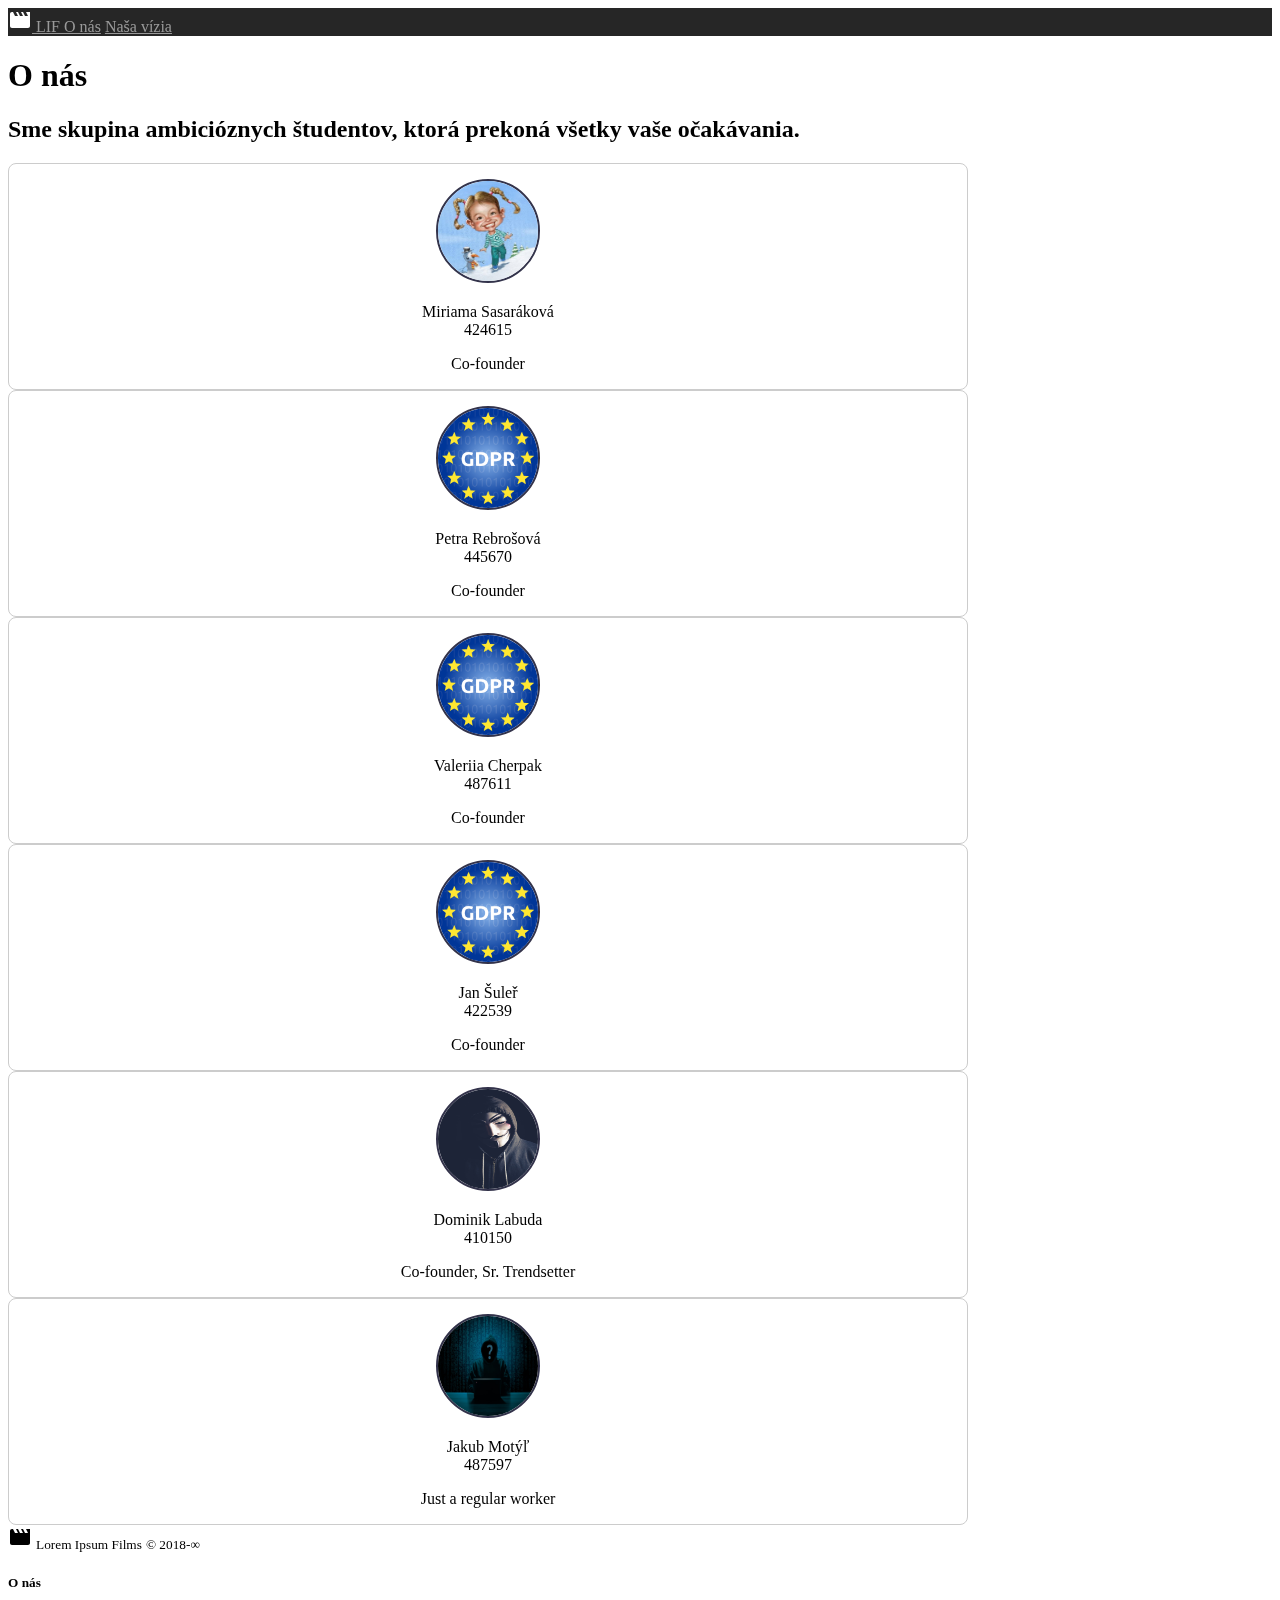
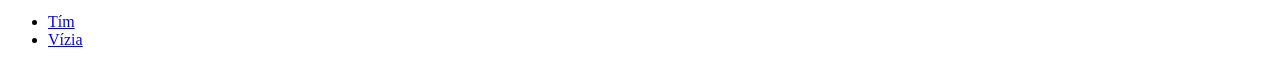
==== about.html @ c72d770b "a" ====
<!doctype html>
<html>

<head>
    <meta charset="utf-8" />
    <meta name="description" content="Greatest movie database in the world" />
    <meta name="author" content="Brave Students" />
    <meta name="viewport" content="width=device-width, initial-scale=1, shrink-to-fit=no">

    <title>Lorem Ipsum Films - O nás</title>
    <link rel="icon" href="img/favicon.png" />

    <link rel="stylesheet" href="https://stackpath.bootstrapcdn.com/bootstrap/4.1.3/css/bootstrap.min.css" integrity="sha384-MCw98/SFnGE8fJT3GXwEOngsV7Zt27NXFoaoApmYm81iuXoPkFOJwJ8ERdknLPMO"
        crossorigin="anonymous" />
    <link rel="stylesheet" href="css/custom.css" />
</head>

<body>
    <nav class="site-header sticky-top py-1">
        <div class="container d-flex flex-column flex-md-row justify-content-between">
            <a class="py-2" href="index.html">
                <svg xmlns="http://www.w3.org/2000/svg" width="24" height="24" viewBox="0 0 24 24">
                    <path d="M18 4l2 4h-3l-2-4h-2l2 4h-3l-2-4H8l2 4H7L5 4H4c-1.1 0-1.99.9-1.99 2L2 18c0 1.1.9 2 2 2h16c1.1 0 2-.9 2-2V4h-4z"
                        fill="white" />
                    <path d="M0 0h24v24H0z" fill="none" />
                </svg>
                LIF
            </a>
            <a class="py-2 d-none d-md-inline-block" href="#">O nás</a>
            <a class="py-2 d-none d-md-inline-block" href="vision.html">Naša vízia</a>
        </div>
    </nav>

    <div class="container">
        <div class="row py-3">
            <div class="col">
                <h1 class="display-4 font-weight-normal text-center">O nás</h1>
            </div>
        </div>
        <div class="row pb-3">
            <div class="col">
                <h2 class="display-5 font-weight-normal text-center">
                    Sme skupina ambicióznych študentov, ktorá prekoná všetky vaše očakávania.
                </h2>
            </div>
        </div>
        <div class="row py-2">
            <div class="col-md-4">
                <div class="card bg-light">
                    <div class="avatar">
                        <img src="img/profiles/miriama.jpg" alt="Miriama Sasaráková" />
                    </div>
                    <div class="content">
                        <p>
                            Miriama Sasaráková<br />
                            424615
                        </p>
                        <p>Co-founder</p>
                    </div>
                </div>
            </div>
            <div class="col-md-4">
                <div class="card bg-light">
                    <div class="avatar">
                        <img src="img/profiles/gdpr.png" alt="Petra Rebrošová" />
                    </div>
                    <div class="content">
                        <p>
                            Petra Rebrošová<br />
                            445670
                        </p>
                        <p>Co-founder</p>
                    </div>
                </div>
            </div>
            <div class="col-md-4">
                <div class="card bg-light">
                    <div class="avatar">
                        <img src="img/profiles/gdpr.png" alt="Valeriia Cherpak" />
                    </div>
                    <div class="content">
                        <p>
                            Valeriia Cherpak<br />
                            487611
                        </p>
                        <p>Co-founder</p>
                    </div>
                </div>
            </div>
        </div>
        <div class="row py-2">
            <div class="col-md-4">
                <div class="card bg-light">
                    <div class="avatar">
                        <img src="img/profiles/gdpr.png" alt="Jan Šuleř" />
                    </div>
                    <div class="content">
                        <p>
                            Jan Šuleř<br />
                            422539
                        </p>
                        <p>Co-founder</p>
                    </div>
                </div>
            </div>
            <div class="col-md-4">
                <div class="card bg-light">
                    <div class="avatar">
                        <img src="img/profiles/dominik.jpg" alt="Dominik Labuda" />
                    </div>
                    <div class="content">
                        <p>
                            Dominik Labuda<br />
                            410150
                        </p>
                        <p>Co-founder, Sr. Trendsetter</p>
                    </div>
                </div>
            </div>
            <div class="col-md-4">
                <div class="card bg-light">
                    <div class="avatar">
                        <img src="img/profiles/hacker.jpg" alt="Jakub Motýľ" />
                    </div>
                    <div class="content">
                        <p>
                            Jakub Motýľ<br />
                            487597
                        </p>
                        <p>Just a regular worker</p>
                    </div>
                </div>
            </div>
        </div>
    </div>

    <footer class="container py-5">
        <div class="row">
            <div class="col-12 col-md">
                <svg xmlns="http://www.w3.org/2000/svg" width="24" height="24" viewBox="0 0 24 24">
                    <path d="M18 4l2 4h-3l-2-4h-2l2 4h-3l-2-4H8l2 4H7L5 4H4c-1.1 0-1.99.9-1.99 2L2 18c0 1.1.9 2 2 2h16c1.1 0 2-.9 2-2V4h-4z" />
                    <path d="M0 0h24v24H0z" fill="none" />
                </svg>
                <small class="d-block mb-3">Lorem Ipsum Films</small>
                <small class="d-block mb-3 text-muted">&copy; 2018-&infin;</small>
            </div>
            <div class="col-6 col-md">
                <h5>O nás</h5>
                <ul class="list-unstyled text-small">
                    <li><a class="text-muted" href="#">Tím</a></li>
                    <li><a class="text-muted" href="vision.html">Vízia</a></li>
                </ul>
            </div>
        </div>
    </footer>

    <script src="https://code.jquery.com/jquery-3.3.1.slim.min.js" integrity="sha384-q8i/X+965DzO0rT7abK41JStQIAqVgRVzpbzo5smXKp4YfRvH+8abtTE1Pi6jizo"
        crossorigin="anonymous"></script>
    <script src="https://cdnjs.cloudflare.com/ajax/libs/popper.js/1.14.3/umd/popper.min.js" integrity="sha384-ZMP7rVo3mIykV+2+9J3UJ46jBk0WLaUAdn689aCwoqbBJiSnjAK/l8WvCWPIPm49"
        crossorigin="anonymous"></script>
    <script src="https://stackpath.bootstrapcdn.com/bootstrap/4.1.3/js/bootstrap.min.js" integrity="sha384-ChfqqxuZUCnJSK3+MXmPNIyE6ZbWh2IMqE241rYiqJxyMiZ6OW/JmZQ5stwEULTy"
        crossorigin="anonymous"></script>
</body>

</html>
---- css/custom.css ----
.container {
    max-width: 960px;
}
.site-header {
    background-color: rgba(0, 0, 0, .85);
    -webkit-backdrop-filter: saturate(180%) blur(20px);
    backdrop-filter: saturate(180%) blur(20px);
}
.site-header a {
    color: #999;
    transition: ease-in-out color .15s;
}
.site-header a:hover {
    color: #fff;
    text-decoration: none;
}
.card {
    overflow: hidden;
    position: relative;
    border: 1px solid #CCC;
    border-radius: 8px;
    text-align: center;
    padding: 0;
    color: rgb(0, 0, 0);
  }

  .card .avatar {
    position: relative;
    margin-top: 15px;
    z-index: 100;
  }
  
  .card .avatar img {
    width: 100px;
    height: 100px;
    -webkit-border-radius: 50%;
    -moz-border-radius: 50%;
    border-radius: 50%;
    border: 2pt solid rgba(0,0,30,0.8);
  }

  nav[data-toggle='toc'] {
    top: 50px;
  }
  
  /* small screens */
  @media (max-width: 768px) {
    /* override stickyness so that the navigation does not follow scrolling */
    nav[data-toggle='toc'] {
      margin-bottom: 42px;
      position: static;
    }
  
    /* don't expand nested items, which pushes down the rest of the page when navigating */
    nav[data-toggle='toc'] .nav .active .nav {
      display: none;
    }
  }
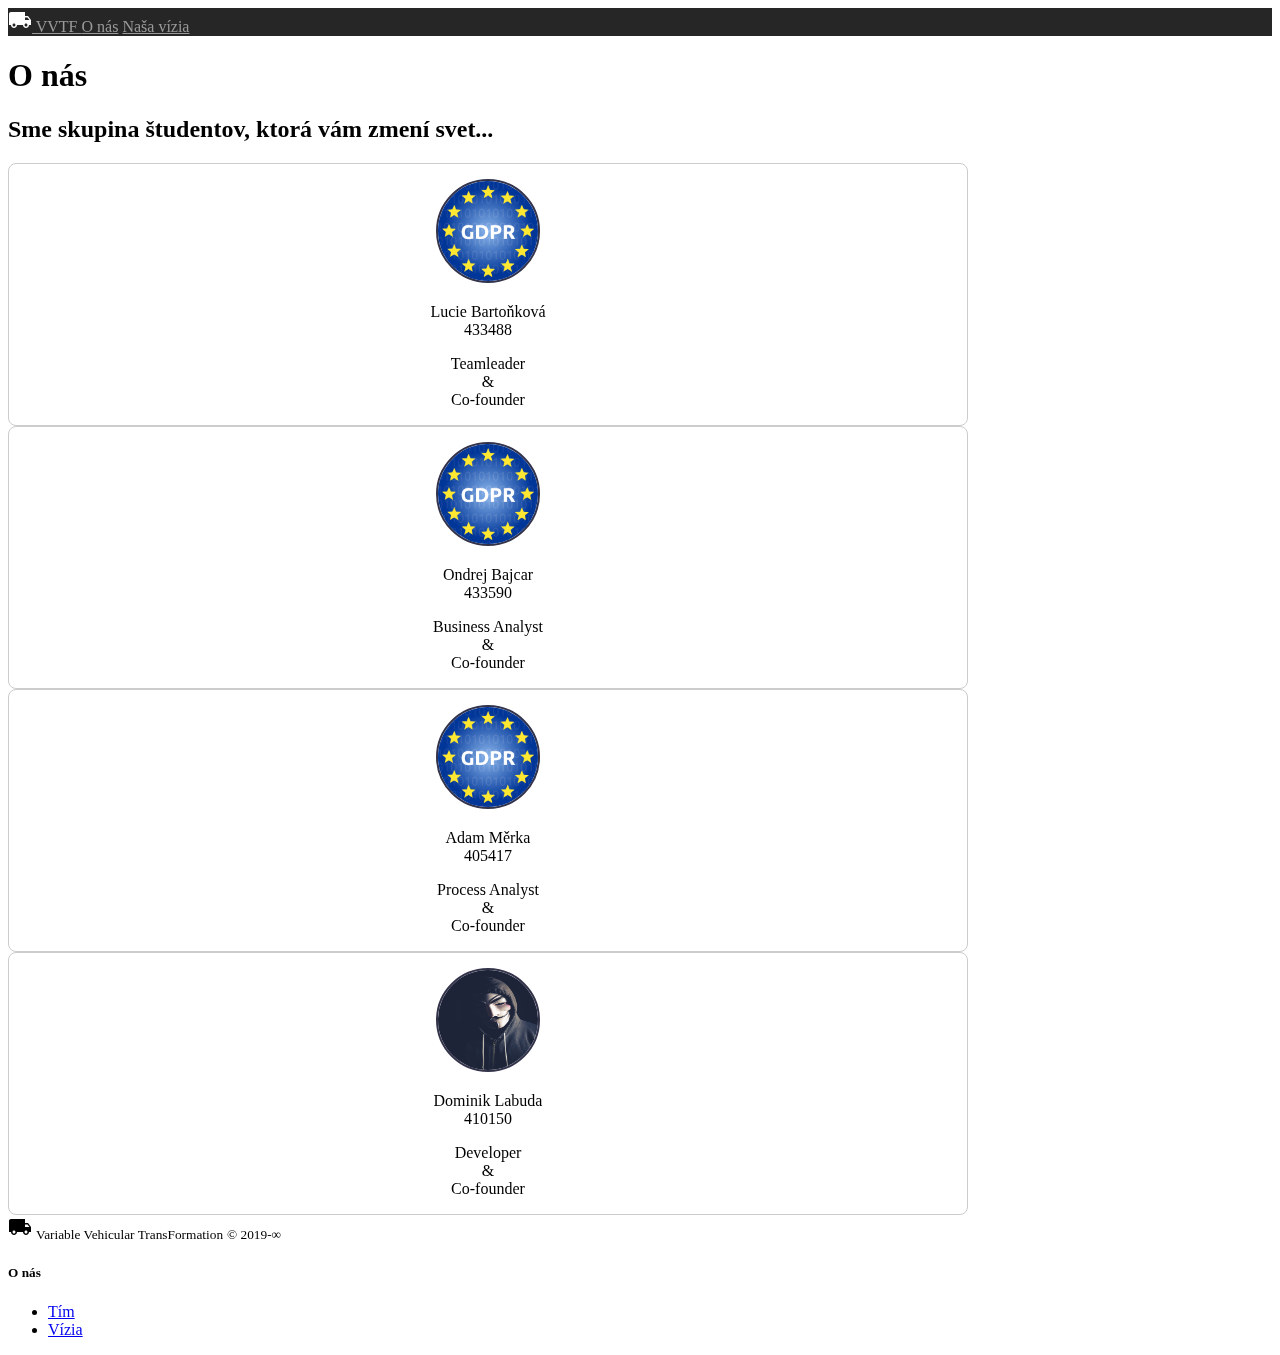
==== commit 07a66b54: "Initial web page without vision content" ====
--- a/about.html
+++ b/about.html
@@ -3,15 +3,15 @@
 
 <head>
     <meta charset="utf-8" />
-    <meta name="description" content="Greatest movie database in the world" />
+    <meta name="description" content="We will transform your life" />
     <meta name="author" content="Brave Students" />
     <meta name="viewport" content="width=device-width, initial-scale=1, shrink-to-fit=no">
 
-    <title>Lorem Ipsum Films - O nás</title>
+    <title>VVTF - O nás</title>
     <link rel="icon" href="img/favicon.png" />
 
-    <link rel="stylesheet" href="https://stackpath.bootstrapcdn.com/bootstrap/4.1.3/css/bootstrap.min.css" integrity="sha384-MCw98/SFnGE8fJT3GXwEOngsV7Zt27NXFoaoApmYm81iuXoPkFOJwJ8ERdknLPMO"
-        crossorigin="anonymous" />
+    <link rel="stylesheet" href="https://stackpath.bootstrapcdn.com/bootstrap/4.1.3/css/bootstrap.min.css"
+        integrity="sha384-MCw98/SFnGE8fJT3GXwEOngsV7Zt27NXFoaoApmYm81iuXoPkFOJwJ8ERdknLPMO" crossorigin="anonymous" />
     <link rel="stylesheet" href="css/custom.css" />
 </head>
 
@@ -20,11 +20,12 @@
         <div class="container d-flex flex-column flex-md-row justify-content-between">
             <a class="py-2" href="index.html">
                 <svg xmlns="http://www.w3.org/2000/svg" width="24" height="24" viewBox="0 0 24 24">
-                    <path d="M18 4l2 4h-3l-2-4h-2l2 4h-3l-2-4H8l2 4H7L5 4H4c-1.1 0-1.99.9-1.99 2L2 18c0 1.1.9 2 2 2h16c1.1 0 2-.9 2-2V4h-4z"
+                    <path d="M0 0h24v24H0z" fill="none" />
+                    <path
+                        d="M20 8h-3V4H3c-1.1 0-2 .9-2 2v11h2c0 1.66 1.34 3 3 3s3-1.34 3-3h6c0 1.66 1.34 3 3 3s3-1.34 3-3h2v-5l-3-4zM6 18.5c-.83 0-1.5-.67-1.5-1.5s.67-1.5 1.5-1.5 1.5.67 1.5 1.5-.67 1.5-1.5 1.5zm13.5-9l1.96 2.5H17V9.5h2.5zm-1.5 9c-.83 0-1.5-.67-1.5-1.5s.67-1.5 1.5-1.5 1.5.67 1.5 1.5-.67 1.5-1.5 1.5z"
                         fill="white" />
-                    <path d="M0 0h24v24H0z" fill="none" />
                 </svg>
-                LIF
+                VVTF
             </a>
             <a class="py-2 d-none d-md-inline-block" href="#">O nás</a>
             <a class="py-2 d-none d-md-inline-block" href="vision.html">Naša vízia</a>
@@ -40,7 +41,7 @@
         <div class="row pb-3">
             <div class="col">
                 <h2 class="display-5 font-weight-normal text-center">
-                    Sme skupina ambicióznych študentov, ktorá prekoná všetky vaše očakávania.
+                    Sme skupina študentov, ktorá vám zmení svet...
                 </h2>
             </div>
         </div>
@@ -48,61 +49,47 @@
             <div class="col-md-4">
                 <div class="card bg-light">
                     <div class="avatar">
-                        <img src="img/profiles/miriama.jpg" alt="Miriama Sasaráková" />
+                        <img src="img/profiles/gdpr.png" alt="Lucie Bartoňková" />
                     </div>
                     <div class="content">
                         <p>
-                            Miriama Sasaráková<br />
-                            424615
+                            Lucie Bartoňková<br />
+                            433488
                         </p>
-                        <p>Co-founder</p>
+                        <p>Teamleader<br />&<br />Co-founder</p>
                     </div>
                 </div>
             </div>
             <div class="col-md-4">
                 <div class="card bg-light">
                     <div class="avatar">
-                        <img src="img/profiles/gdpr.png" alt="Petra Rebrošová" />
+                        <img src="img/profiles/gdpr.png" alt="Ondrej Bajcar" />
                     </div>
                     <div class="content">
                         <p>
-                            Petra Rebrošová<br />
-                            445670
+                            Ondrej Bajcar<br />
+                            433590
                         </p>
-                        <p>Co-founder</p>
+                        <p>Business Analyst<br />&<br />Co-founder</p>
                     </div>
                 </div>
             </div>
             <div class="col-md-4">
                 <div class="card bg-light">
                     <div class="avatar">
-                        <img src="img/profiles/gdpr.png" alt="Valeriia Cherpak" />
+                        <img src="img/profiles/gdpr.png" alt="Adam Měrka" />
                     </div>
                     <div class="content">
                         <p>
-                            Valeriia Cherpak<br />
-                            487611
+                            Adam Měrka<br />
+                            405417
                         </p>
-                        <p>Co-founder</p>
+                        <p>Process Analyst<br />&<br />Co-founder</p>
                     </div>
                 </div>
             </div>
         </div>
         <div class="row py-2">
-            <div class="col-md-4">
-                <div class="card bg-light">
-                    <div class="avatar">
-                        <img src="img/profiles/gdpr.png" alt="Jan Šuleř" />
-                    </div>
-                    <div class="content">
-                        <p>
-                            Jan Šuleř<br />
-                            422539
-                        </p>
-                        <p>Co-founder</p>
-                    </div>
-                </div>
-            </div>
             <div class="col-md-4">
                 <div class="card bg-light">
                     <div class="avatar">
@@ -113,21 +100,7 @@
                             Dominik Labuda<br />
                             410150
                         </p>
-                        <p>Co-founder, Sr. Trendsetter</p>
-                    </div>
-                </div>
-            </div>
-            <div class="col-md-4">
-                <div class="card bg-light">
-                    <div class="avatar">
-                        <img src="img/profiles/hacker.jpg" alt="Jakub Motýľ" />
-                    </div>
-                    <div class="content">
-                        <p>
-                            Jakub Motýľ<br />
-                            487597
-                        </p>
-                        <p>Just a regular worker</p>
+                        <p>Developer<br />&<br />Co-founder</p>
                     </div>
                 </div>
             </div>
@@ -138,11 +111,12 @@
         <div class="row">
             <div class="col-12 col-md">
                 <svg xmlns="http://www.w3.org/2000/svg" width="24" height="24" viewBox="0 0 24 24">
-                    <path d="M18 4l2 4h-3l-2-4h-2l2 4h-3l-2-4H8l2 4H7L5 4H4c-1.1 0-1.99.9-1.99 2L2 18c0 1.1.9 2 2 2h16c1.1 0 2-.9 2-2V4h-4z" />
                     <path d="M0 0h24v24H0z" fill="none" />
+                    <path
+                        d="M20 8h-3V4H3c-1.1 0-2 .9-2 2v11h2c0 1.66 1.34 3 3 3s3-1.34 3-3h6c0 1.66 1.34 3 3 3s3-1.34 3-3h2v-5l-3-4zM6 18.5c-.83 0-1.5-.67-1.5-1.5s.67-1.5 1.5-1.5 1.5.67 1.5 1.5-.67 1.5-1.5 1.5zm13.5-9l1.96 2.5H17V9.5h2.5zm-1.5 9c-.83 0-1.5-.67-1.5-1.5s.67-1.5 1.5-1.5 1.5.67 1.5 1.5-.67 1.5-1.5 1.5z" />
                 </svg>
-                <small class="d-block mb-3">Lorem Ipsum Films</small>
-                <small class="d-block mb-3 text-muted">&copy; 2018-&infin;</small>
+                <small class="d-block mb-3">Variable Vehicular TransFormation</small>
+                <small class="d-block mb-3 text-muted">&copy; 2019-&infin;</small>
             </div>
             <div class="col-6 col-md">
                 <h5>O nás</h5>
@@ -154,12 +128,15 @@
         </div>
     </footer>
 
-    <script src="https://code.jquery.com/jquery-3.3.1.slim.min.js" integrity="sha384-q8i/X+965DzO0rT7abK41JStQIAqVgRVzpbzo5smXKp4YfRvH+8abtTE1Pi6jizo"
+    <script src="https://code.jquery.com/jquery-3.3.1.slim.min.js"
+        integrity="sha384-q8i/X+965DzO0rT7abK41JStQIAqVgRVzpbzo5smXKp4YfRvH+8abtTE1Pi6jizo"
         crossorigin="anonymous"></script>
-    <script src="https://cdnjs.cloudflare.com/ajax/libs/popper.js/1.14.3/umd/popper.min.js" integrity="sha384-ZMP7rVo3mIykV+2+9J3UJ46jBk0WLaUAdn689aCwoqbBJiSnjAK/l8WvCWPIPm49"
+    <script src="https://cdnjs.cloudflare.com/ajax/libs/popper.js/1.14.3/umd/popper.min.js"
+        integrity="sha384-ZMP7rVo3mIykV+2+9J3UJ46jBk0WLaUAdn689aCwoqbBJiSnjAK/l8WvCWPIPm49"
         crossorigin="anonymous"></script>
-    <script src="https://stackpath.bootstrapcdn.com/bootstrap/4.1.3/js/bootstrap.min.js" integrity="sha384-ChfqqxuZUCnJSK3+MXmPNIyE6ZbWh2IMqE241rYiqJxyMiZ6OW/JmZQ5stwEULTy"
+    <script src="https://stackpath.bootstrapcdn.com/bootstrap/4.1.3/js/bootstrap.min.js"
+        integrity="sha384-ChfqqxuZUCnJSK3+MXmPNIyE6ZbWh2IMqE241rYiqJxyMiZ6OW/JmZQ5stwEULTy"
         crossorigin="anonymous"></script>
 </body>
 
-</html>+</html>
--- a/css/custom.css
+++ b/css/custom.css
@@ -55,4 +55,53 @@
     nav[data-toggle='toc'] .nav .active .nav {
       display: none;
     }
-  }+  }
+
+  header {
+    position: relative;
+    background-color: black;
+    height: 75vh;
+    min-height: 25rem;
+    width: 100%;
+    overflow: hidden;
+  }
+  
+  header video {
+    position: absolute;
+    top: 50%;
+    left: 50%;
+    min-width: 100%;
+    min-height: 100%;
+    width: auto;
+    height: auto;
+    z-index: 0;
+    -ms-transform: translateX(-50%) translateY(-50%);
+    -moz-transform: translateX(-50%) translateY(-50%);
+    -webkit-transform: translateX(-50%) translateY(-50%);
+    transform: translateX(-50%) translateY(-50%);
+  }
+  
+  header .container {
+    position: relative;
+    z-index: 2;
+  }
+  
+  header .overlay {
+    position: absolute;
+    top: 0;
+    left: 0;
+    height: 100%;
+    width: 100%;
+    background-color: black;
+    opacity: 0.5;
+    z-index: 1;
+  }
+  
+  @media (pointer: coarse) and (hover: none) {
+    header {
+      background: url('../img/poster.png') black no-repeat center center scroll;
+    }
+    header video {
+      display: none;
+    }
+  }
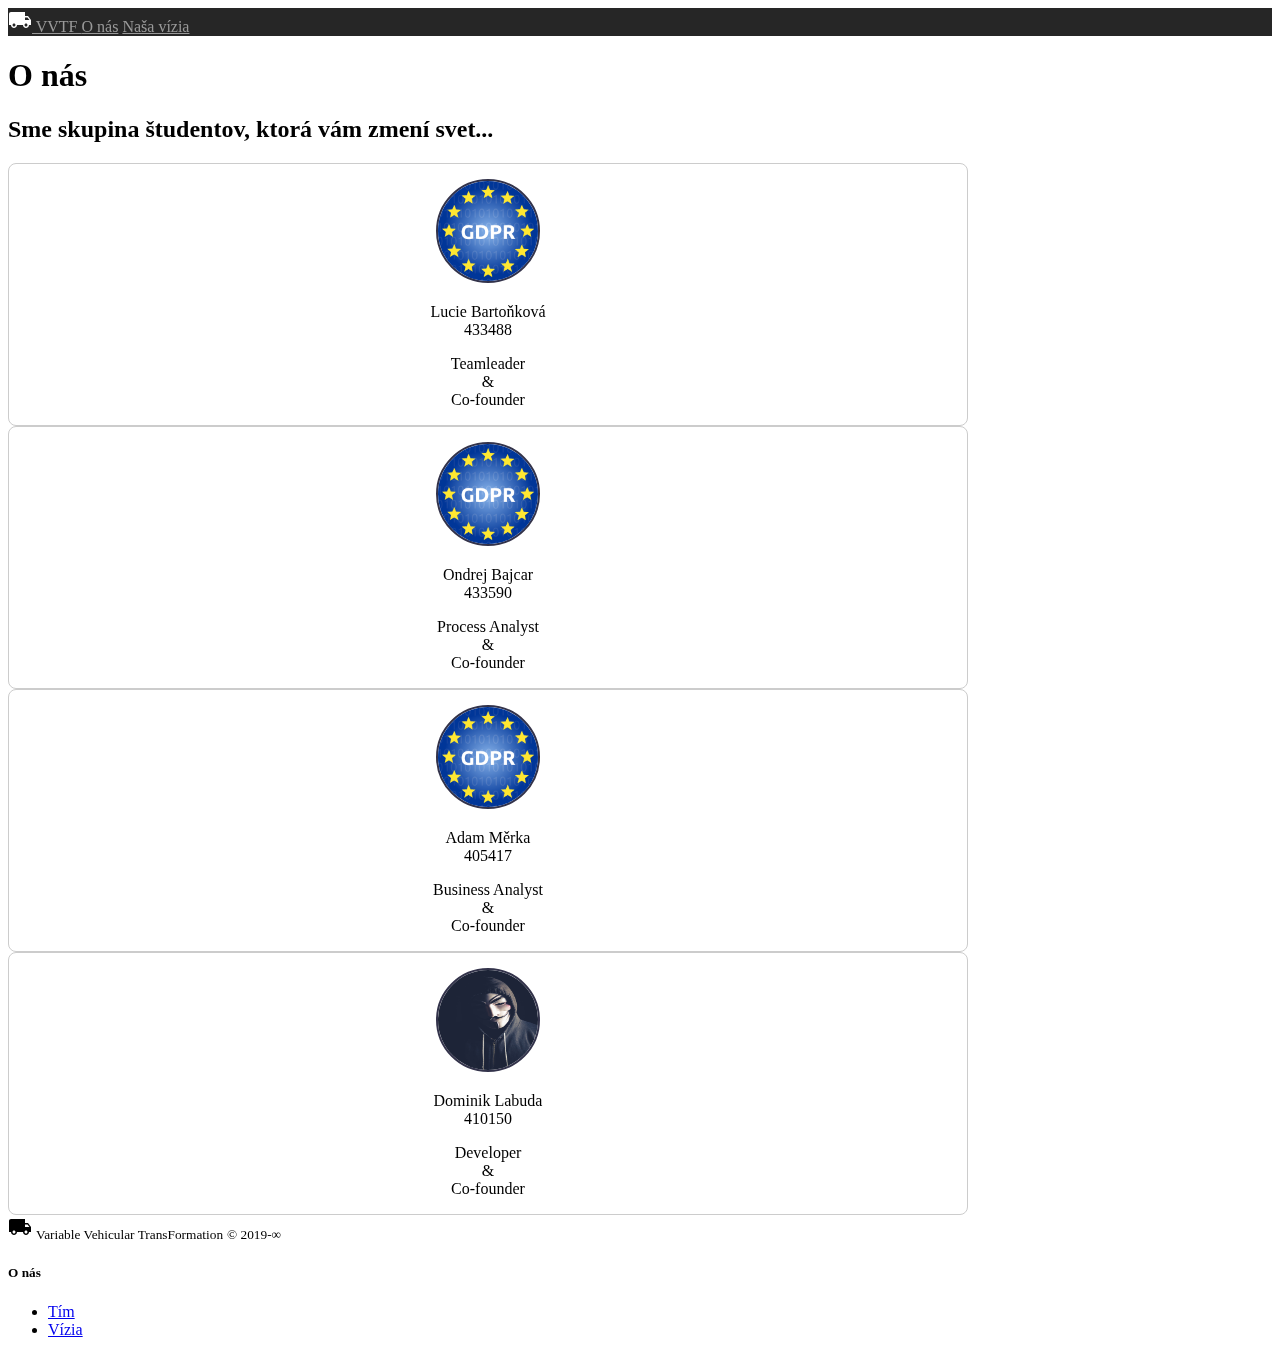
==== commit 19e5a31d: "Fix of team roles" ====
--- a/about.html
+++ b/about.html
@@ -70,7 +70,7 @@
                             Ondrej Bajcar<br />
                             433590
                         </p>
-                        <p>Business Analyst<br />&<br />Co-founder</p>
+                        <p>Process Analyst<br />&<br />Co-founder</p>
                     </div>
                 </div>
             </div>
@@ -84,7 +84,7 @@
                             Adam Měrka<br />
                             405417
                         </p>
-                        <p>Process Analyst<br />&<br />Co-founder</p>
+                        <p>Business Analyst<br />&<br />Co-founder</p>
                     </div>
                 </div>
             </div>
